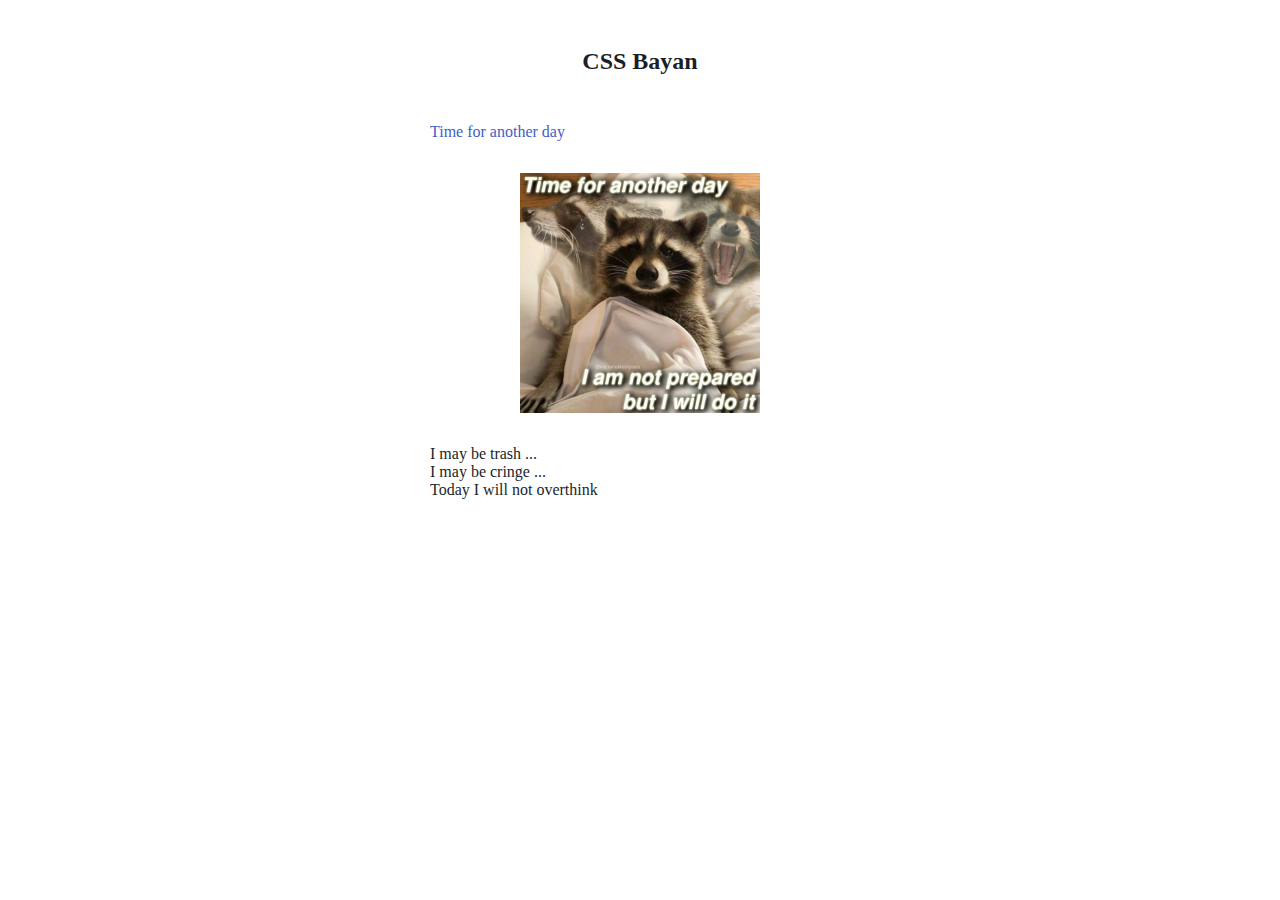
==== cssBayan/index.html @ 867f70a5 "feat: reaname folder, add link to readme (Sun, Mar 12, 2023 02:41:16 PM)" ====
<!DOCTYPE html>
<html lang="en">
  <head>
    <meta charset="UTF-8" />
    <meta http-equiv="X-UA-Compatible" content="IE=edge" />
    <meta name="viewport" content="width=device-width, initial-scale=1.0" />
    <title>CssBayan</title>
    <link
      rel="stylesheet"
      href="https://cdnjs.cloudflare.com/ajax/libs/font-awesome/6.3.0/css/all.min.css"
    />
    <link rel="stylesheet" href="./style/reset.css" />
    <link rel="stylesheet" href="./style/index.css" />
  </head>
  <body>
    <section class="container">
      <h1 class="heading heading--xxl">CSS Bayan</h1>
      <ul class="collapsible__list">
        <li class="collapsible__item">
          <input
            class="collapsible__input"
            type="radio"
            name="collapsible-option"
            id="accordion1id"
            checked
          />
          <label class="collapsible__label" for="accordion1id">
            <div class="label-description">
              <span class="collapsible-title"
                >Time for another day<span class="сollapsible-icon"></span
              ></span>
              <i class="fa-sharp fa-solid fa-plus"></i>
            </div>
            <section class="collapsible__content">
              <div class="content-wrapper">
                <img
                  class="content-img"
                  src="./assets/img/1.jpg"
                  alt="meme 1"
                />
              </div>
            </section>
          </label>
        </li>

        <li class="collapsible__item">
          <input
            class="collapsible__input"
            type="radio"
            name="collapsible-option"
            id="accordion2id"
          />
          <label class="collapsible__label" for="accordion2id">
            <div class="label-description">
              <span class="collapsible-title"
                >I may be trash ...<span class="сollapsible-icon"></span></span
              ><i class="fa-sharp fa-solid fa-plus"></i>
            </div>
            <section class="collapsible__content">
              <div class="content-wrapper">
                <img
                  class="content-img"
                  src="./assets/img/2.jpg"
                  alt="meme 2"
                />
              </div>
            </section>
          </label>
        </li>

        <li class="collapsible__item">
          <input
            class="collapsible__input"
            type="radio"
            name="collapsible-option"
            id="accordion3id"
          />
          <label class="collapsible__label" for="accordion3id">
            <div class="label-description">
              <span class="collapsible-title"
                >I may be cringe ...<span class="сollapsible-icon"></span></span
              ><i class="fa-sharp fa-solid fa-plus"></i>
            </div>
            <section class="collapsible__content">
              <div class="content-wrapper">
                <img
                  class="content-img"
                  src="./assets/img/3.jpg"
                  alt="meme 3"
                />
              </div>
            </section>
          </label>
        </li>

        <li class="collapsible__item">
          <input
            class="collapsible__input"
            type="radio"
            name="collapsible-option"
            id="accordion4id"
          />
          <label class="collapsible__label" for="accordion4id">
            <div class="label-description">
              <span class="collapsible-title"
                >Today I will not overthink<span
                  class="сollapsible-icon"
                ></span></span
              ><i class="fa-sharp fa-solid fa-plus"></i>
            </div>
            <section class="collapsible__content">
              <div class="content-wrapper">
                <img
                  class="content-img"
                  src="./assets/img/4.jpg"
                  alt="meme 4"
                />
              </div>
            </section>
          </label>
        </li>
      </ul>
    </section>
  </body>
</html>
---- cssBayan/style/index.css ----
/* #region Global */
:root {
  /* Pallete */
  --palette-white: #fff;
  --palette-mirage: #1a1f29;
  --palette-indigo: #435dc7;
  --palette-silver: #cccccc;

  --text-color: var(--palette-mirage);
  --heading-color: var(--palette-mirage);
  --border-color: var(--palette-silver);
}

html {
  box-sizing: border-box;
}
/* #endregion */

body {
  background-color: var(--palette-white);
  color: var(--text-color);
}

.container {
  width: 100%;
  max-width: 45rem; /* 720px */
  padding: 0 3.75rem;
  margin: auto;
  margin-top: 3rem;
}

.heading {
  text-align: center;
}

.heading--xxl {
  font-size: 1.5rem;
}

.collapsible__list {
  width: 70%;
  margin: auto;
  margin-top: 3rem;
}

.collapsible__item {
  display: block;
  width: 100%;
  height: auto;
}

.collapsible__input {
  display: none;
}

.collapsible__label {
  align-items: center;
  cursor: pointer;
  transition: 0.45s;
}

.label-description{
  display: flex;
  justify-content: space-between;
}

.collapsible__content {
  overflow-y: hidden;
  height: 0;
  opacity: 0;
  transition: 1s;
}

.content-img {
  width: 15rem;
}

.content-wrapper {
  display: flex;
  justify-content: center;
  padding: 2rem;
}

.collapsible__input:checked ~ label{
  color: var(--palette-indigo);
}

ul li input[type="radio"] ~ label i {
  visibility: hidden;
  /* transition: 1s; */
}

ul:hover li input[type="radio"] ~ label i {
  visibility: visible;
}

.collapsible__input:hover ~ .collapsible__content,
.collapsible__input:checked ~ .collapsible__content {
  height: 19rem;
  opacity: 1;
  
}

ul li input[type="radio"] ~ label i {
  transition: 0.45s;
}
ul li input[type="radio"]:hover ~ label i,
ul li input[type="radio"]:checked ~ label i {
  transform: rotate(45deg);
}


.collapsible__input:hover ~ .collapsible__label .collapsible__content,
.collapsible__input:checked ~ .collapsible__label .collapsible__content {
  height: 19rem;
  opacity: 1;
}
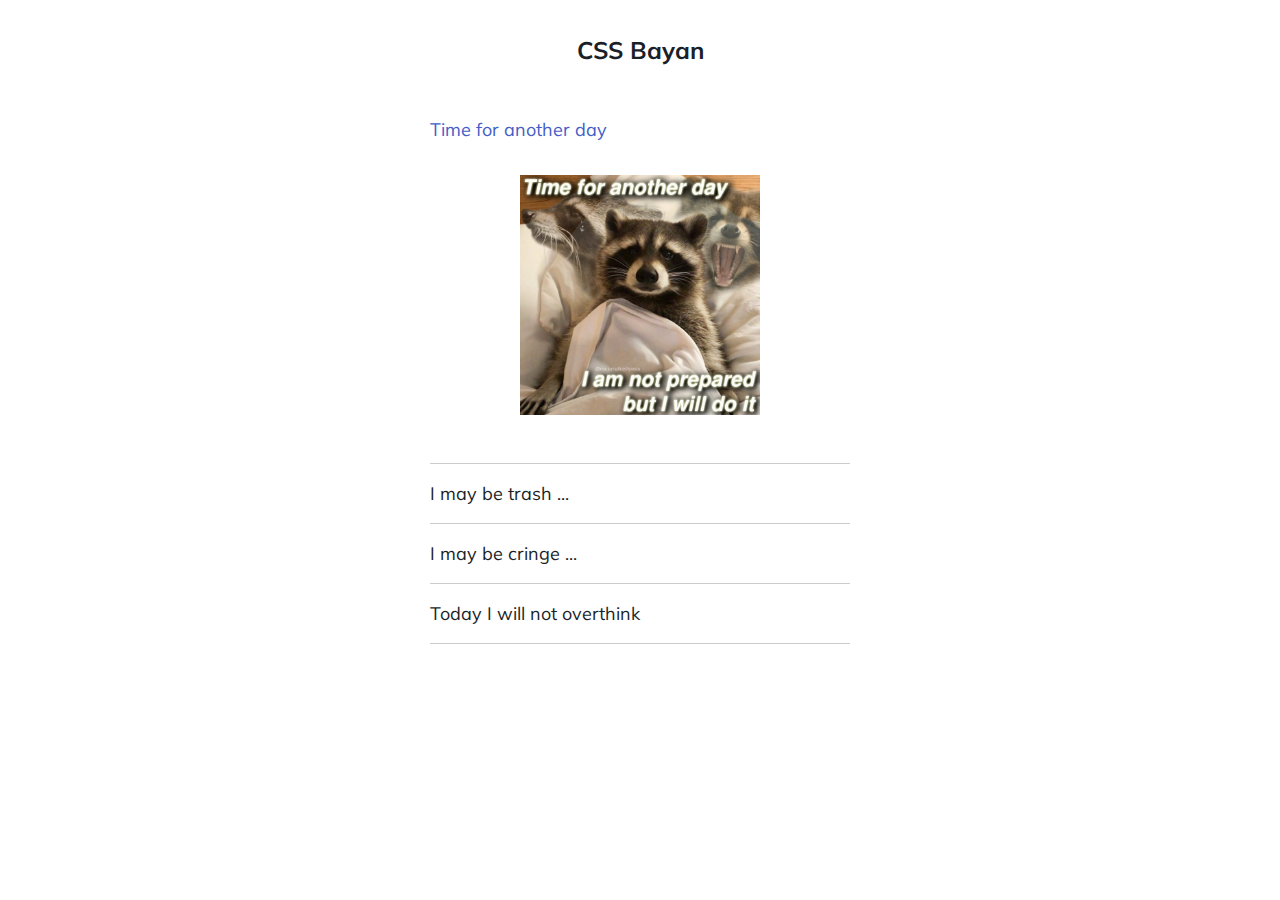
==== commit 3e1dca23: "feat: add media queries and font (Sun, Mar 12, 2023 11:42:18 PM)" ====
--- a/cssBayan/index.html
+++ b/cssBayan/index.html
@@ -5,6 +5,12 @@
     <meta http-equiv="X-UA-Compatible" content="IE=edge" />
     <meta name="viewport" content="width=device-width, initial-scale=1.0" />
     <title>CssBayan</title>
+    <link rel="preconnect" href="https://fonts.googleapis.com" />
+    <link rel="preconnect" href="https://fonts.gstatic.com" crossorigin />
+    <link
+      href="https://fonts.googleapis.com/css2?family=Mulish:wght@400;600&display=swap"
+      rel="stylesheet"
+    />
     <link
       rel="stylesheet"
       href="https://cdnjs.cloudflare.com/ajax/libs/font-awesome/6.3.0/css/all.min.css"
@@ -29,7 +35,7 @@
               <span class="collapsible-title"
                 >Time for another day<span class="сollapsible-icon"></span
               ></span>
-              <i class="fa-sharp fa-solid fa-plus"></i>
+              <i class="collapsible-icon fa-sharp fa-solid fa-plus"></i>
             </div>
             <section class="collapsible__content">
               <div class="content-wrapper">
@@ -54,7 +60,7 @@
             <div class="label-description">
               <span class="collapsible-title"
                 >I may be trash ...<span class="сollapsible-icon"></span></span
-              ><i class="fa-sharp fa-solid fa-plus"></i>
+              ><i class="collapsible-icon fa-sharp fa-solid fa-plus"></i>
             </div>
             <section class="collapsible__content">
               <div class="content-wrapper">
@@ -79,7 +85,7 @@
             <div class="label-description">
               <span class="collapsible-title"
                 >I may be cringe ...<span class="сollapsible-icon"></span></span
-              ><i class="fa-sharp fa-solid fa-plus"></i>
+              ><i class="collapsible-icon fa-sharp fa-solid fa-plus"></i>
             </div>
             <section class="collapsible__content">
               <div class="content-wrapper">
@@ -106,7 +112,7 @@
                 >Today I will not overthink<span
                   class="сollapsible-icon"
                 ></span></span
-              ><i class="fa-sharp fa-solid fa-plus"></i>
+              ><i class="collapsible-icon fa-sharp fa-solid fa-plus"></i>
             </div>
             <section class="collapsible__content">
               <div class="content-wrapper">
--- a/cssBayan/style/index.css
+++ b/cssBayan/style/index.css
@@ -9,6 +9,8 @@
   --text-color: var(--palette-mirage);
   --heading-color: var(--palette-mirage);
   --border-color: var(--palette-silver);
+  /* Fonts */
+  --text-font-family: "Mulish", sans-serif;
 }
 
 html {
@@ -19,6 +21,9 @@
 body {
   background-color: var(--palette-white);
   color: var(--text-color);
+  font-size: 18px;
+  font-family: var(--text-font-family);
+  line-height: 1.5;
 }
 
 .container {
@@ -26,11 +31,12 @@
   max-width: 45rem; /* 720px */
   padding: 0 3.75rem;
   margin: auto;
-  margin-top: 3rem;
+  margin-top: 2rem;
 }
 
 .heading {
   text-align: center;
+  color: var(--heading-color);
 }
 
 .heading--xxl {
@@ -38,15 +44,21 @@
 }
 
 .collapsible__list {
-  width: 70%;
+  max-width: 70%;
   margin: auto;
-  margin-top: 3rem;
+  margin-top: 2rem;
+  margin-bottom: 2rem;
 }
 
 .collapsible__item {
   display: block;
   width: 100%;
   height: auto;
+  padding: 1rem 0;
+}
+
+.collapsible__item {
+  border-bottom: 0.09rem solid var(--border-color);
 }
 
 .collapsible__input {
@@ -59,7 +71,7 @@
   transition: 0.45s;
 }
 
-.label-description{
+.label-description {
   display: flex;
   justify-content: space-between;
 }
@@ -71,47 +83,94 @@
   transition: 1s;
 }
 
+.content-wrapper {
+  display: flex;
+  justify-content: center;
+  align-items: center;
+  padding: 1rem;
+}
+
 .content-img {
   width: 15rem;
 }
 
-.content-wrapper {
-  display: flex;
-  justify-content: center;
-  padding: 2rem;
+.collapsible-icon {
+  visibility: hidden;
+  transition: 0.45s;
 }
 
-.collapsible__input:checked ~ label{
+.collapsible__input:checked ~ .collapsible__label {
   color: var(--palette-indigo);
 }
 
-ul li input[type="radio"] ~ label i {
-  visibility: hidden;
-  /* transition: 1s; */
+.collapsible__input:checked .collapsible__content {
+  height: 19rem;
+  opacity: 1;
 }
 
-ul:hover li input[type="radio"] ~ label i {
-  visibility: visible;
-}
-
-.collapsible__input:hover ~ .collapsible__content,
-.collapsible__input:checked ~ .collapsible__content {
-  height: 19rem;
-  opacity: 1;
-  
-}
-
-ul li input[type="radio"] ~ label i {
-  transition: 0.45s;
-}
-ul li input[type="radio"]:hover ~ label i,
-ul li input[type="radio"]:checked ~ label i {
+.collapsible__input:checked ~ .collapsible__label .collapsible-icon {
   transform: rotate(45deg);
 }
 
-
-.collapsible__input:hover ~ .collapsible__label .collapsible__content,
 .collapsible__input:checked ~ .collapsible__label .collapsible__content {
   height: 19rem;
   opacity: 1;
+  display: flex;
+  justify-content: center;
+  align-items: center;
 }
+
+@media (hover: hover) {
+  .collapsible__list:hover .collapsible-icon {
+    visibility: visible;
+  }
+
+  .collapsible__input:hover ~ .collapsible__content {
+    height: 19rem;
+    opacity: 1;
+  }
+
+  .collapsible__input:hover ~ .collapsible__label .collapsible-icon {
+    transform: rotate(45deg);
+  }
+
+  .collapsible__input:hover ~ .collapsible__label .collapsible__content {
+    height: 19rem;
+    opacity: 1;
+  }
+}
+
+@media (hover: none) {
+  .collapsible-icon {
+    visibility: visible;
+  }
+}
+
+@media (max-width: 820px) {
+  body {
+    font-size: 16px;
+  }
+  .collapsible__input:checked ~ .collapsible__label .collapsible__content {
+    height: 17rem;
+  }
+}
+
+@media (max-width: 430px) {
+  .collapsible__input:checked ~ .collapsible__label .collapsible__content {
+    height: 12rem;
+  }
+}
+
+@media (max-width: 335px) {
+  body {
+    font-size: 12px;
+  }
+  .container {
+    padding: 0 2.75rem;
+    margin-top: 2rem;
+  }
+  .collapsible__input:checked ~ .collapsible__label .collapsible__content {
+    height: 10rem;
+  }
+}
+
